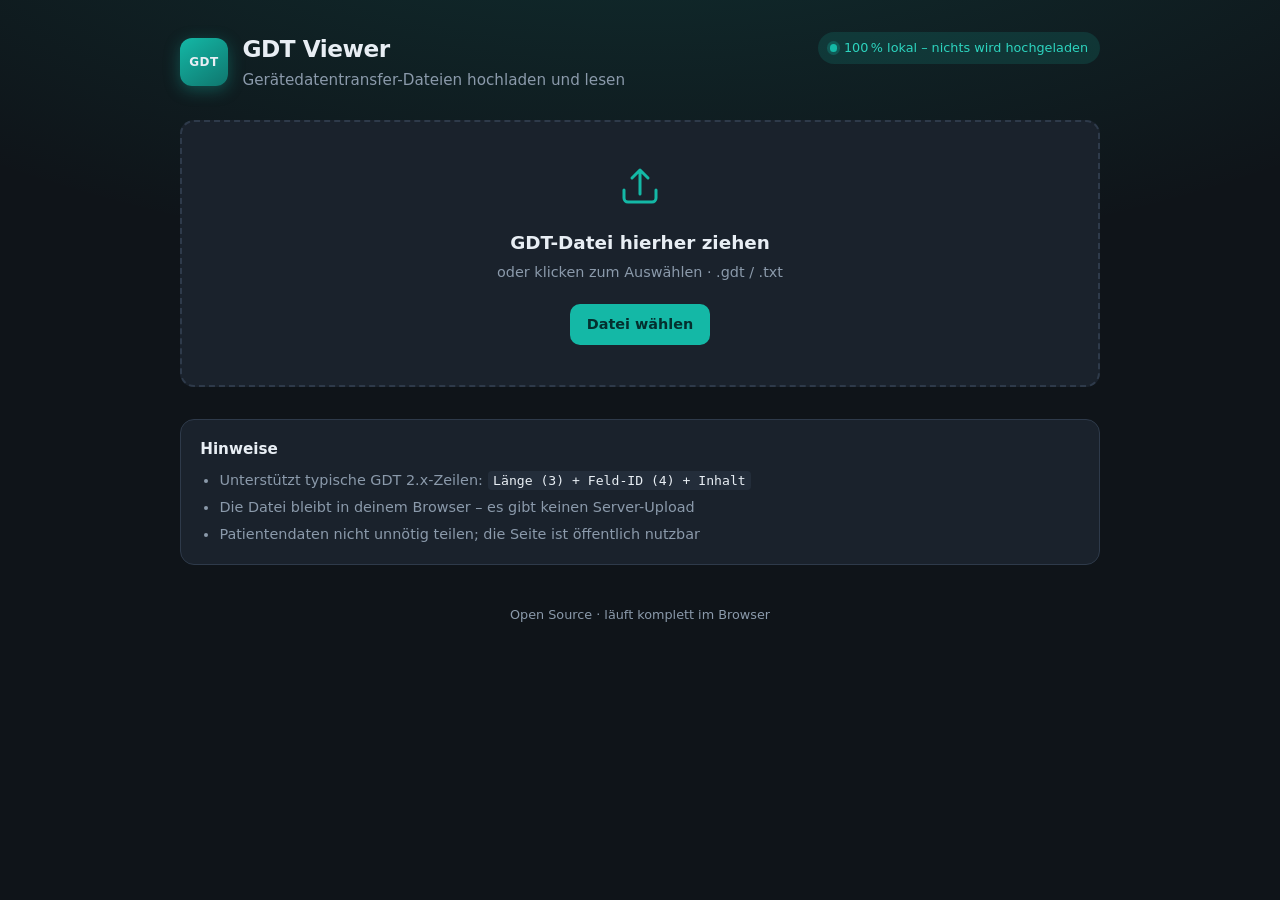
==== index.html @ 71a497c6 "Initial GDT Viewer: browser-only upload and parse for GDT files Static site with drag-and-drop, fiel" ====
<!DOCTYPE html>
<html lang="de">
<head>
  <meta charset="UTF-8" />
  <meta name="viewport" content="width=device-width, initial-scale=1" />
  <meta name="description" content="GDT-Dateien im Browser hochladen und lesen – ohne Server, Daten bleiben lokal." />
  <title>GDT Viewer – Gerätedatentransfer lesen</title>
  <link rel="stylesheet" href="styles.css" />
  <link rel="icon" href="data:image/svg+xml,%3Csvg xmlns='http://www.w3.org/2000/svg' viewBox='0 0 32 32'%3E%3Crect width='32' height='32' rx='8' fill='%230d9488'/%3E%3Ctext x='16' y='22' text-anchor='middle' fill='white' font-size='14' font-family='system-ui' font-weight='700'%3EGDT%3C/text%3E%3C/svg%3E" />
</head>
<body>
  <div class="page">
    <header class="header">
      <div class="brand">
        <span class="logo" aria-hidden="true">GDT</span>
        <div>
          <h1>GDT Viewer</h1>
          <p class="tagline">Gerätedatentransfer-Dateien hochladen und lesen</p>
        </div>
      </div>
      <p class="privacy-badge" title="Dateien werden nur in deinem Browser gelesen">
        <span class="dot"></span>
        100 % lokal – nichts wird hochgeladen
      </p>
    </header>

    <main>
      <section
        id="dropzone"
        class="dropzone"
        tabindex="0"
        role="button"
        aria-label="GDT-Datei auswählen oder hierher ziehen"
      >
        <div class="dropzone-inner">
          <div class="drop-icon" aria-hidden="true">
            <svg width="48" height="48" viewBox="0 0 24 24" fill="none" stroke="currentColor" stroke-width="1.5">
              <path d="M12 16V4M12 4l-4 4M12 4l4 4" stroke-linecap="round" stroke-linejoin="round"/>
              <path d="M4 14v4a2 2 0 002 2h12a2 2 0 002-2v-4" stroke-linecap="round"/>
            </svg>
          </div>
          <p class="drop-title">GDT-Datei hierher ziehen</p>
          <p class="drop-sub">oder klicken zum Auswählen · .gdt / .txt</p>
          <button type="button" class="btn btn-primary" id="browseBtn">Datei wählen</button>
          <input type="file" id="fileInput" accept=".gdt,.txt,text/plain" hidden />
        </div>
      </section>

      <section id="toolbar" class="toolbar hidden">
        <div class="file-meta">
          <strong id="fileName">—</strong>
          <span id="fileInfo" class="muted"></span>
        </div>
        <div class="toolbar-actions">
          <label class="toggle">
            <input type="checkbox" id="showRaw" />
            Rohtext anzeigen
          </label>
          <button type="button" class="btn btn-ghost" id="copyBtn">Kopieren</button>
          <button type="button" class="btn btn-ghost" id="clearBtn">Neue Datei</button>
        </div>
      </section>

      <section id="summary" class="summary hidden"></section>

      <section id="results" class="results hidden">
        <div class="table-wrap">
          <table>
            <thead>
              <tr>
                <th class="col-line">Zeile</th>
                <th class="col-id">Feld</th>
                <th class="col-label">Bedeutung</th>
                <th class="col-value">Inhalt</th>
              </tr>
            </thead>
            <tbody id="tableBody"></tbody>
          </table>
        </div>
      </section>

      <section id="raw" class="raw hidden">
        <h2>Rohtext</h2>
        <pre id="rawText"></pre>
      </section>

      <section id="error" class="error hidden" role="alert"></section>

      <section class="help">
        <h2>Hinweise</h2>
        <ul>
          <li>Unterstützt typische GDT 2.x-Zeilen: <code>Länge (3) + Feld-ID (4) + Inhalt</code></li>
          <li>Die Datei bleibt in deinem Browser – es gibt keinen Server-Upload</li>
          <li>Patientendaten nicht unnötig teilen; die Seite ist öffentlich nutzbar</li>
        </ul>
      </section>
    </main>

    <footer class="footer">
      <span>Open Source · läuft komplett im Browser</span>
    </footer>
  </div>
  <script src="app.js"></script>
</body>
</html>
---- styles.css ----
:root {
  --bg: #0f1419;
  --bg-elevated: #1a222c;
  --bg-soft: #232d3a;
  --border: #2e3a4a;
  --text: #e8eef4;
  --muted: #8b9aab;
  --accent: #14b8a6;
  --accent-dim: rgba(20, 184, 166, 0.15);
  --accent-hover: #2dd4bf;
  --danger: #f87171;
  --danger-bg: rgba(248, 113, 113, 0.12);
  --radius: 14px;
  --shadow: 0 12px 40px rgba(0, 0, 0, 0.35);
  --font: "Segoe UI", system-ui, -apple-system, sans-serif;
  --mono: "SF Mono", "Menlo", "Consolas", ui-monospace, monospace;
}

*,
*::before,
*::after {
  box-sizing: border-box;
}

html {
  color-scheme: dark;
}

body {
  margin: 0;
  min-height: 100vh;
  font-family: var(--font);
  background:
    radial-gradient(ellipse 80% 50% at 50% -20%, rgba(20, 184, 166, 0.18), transparent),
    var(--bg);
  color: var(--text);
  line-height: 1.5;
}

.page {
  max-width: 960px;
  margin: 0 auto;
  padding: 2rem 1.25rem 3rem;
}

.header {
  display: flex;
  flex-wrap: wrap;
  align-items: flex-start;
  justify-content: space-between;
  gap: 1rem;
  margin-bottom: 1.75rem;
}

.brand {
  display: flex;
  gap: 0.9rem;
  align-items: center;
}

.logo {
  display: grid;
  place-items: center;
  width: 3rem;
  height: 3rem;
  border-radius: 12px;
  background: linear-gradient(145deg, var(--accent), #0f766e);
  font-weight: 800;
  font-size: 0.75rem;
  letter-spacing: 0.04em;
  box-shadow: 0 4px 16px rgba(20, 184, 166, 0.35);
}

h1 {
  margin: 0;
  font-size: 1.45rem;
  font-weight: 700;
  letter-spacing: -0.02em;
}

.tagline {
  margin: 0.15rem 0 0;
  color: var(--muted);
  font-size: 0.95rem;
}

.privacy-badge {
  display: inline-flex;
  align-items: center;
  gap: 0.45rem;
  margin: 0;
  padding: 0.4rem 0.75rem;
  border-radius: 999px;
  background: var(--accent-dim);
  color: var(--accent-hover);
  font-size: 0.8rem;
  font-weight: 500;
}

.privacy-badge .dot {
  width: 0.45rem;
  height: 0.45rem;
  border-radius: 50%;
  background: var(--accent);
  box-shadow: 0 0 0 3px rgba(20, 184, 166, 0.25);
}

.dropzone {
  border: 2px dashed var(--border);
  border-radius: var(--radius);
  background: var(--bg-elevated);
  transition: border-color 0.15s, background 0.15s, transform 0.15s;
  cursor: pointer;
  outline: none;
}

.dropzone:hover,
.dropzone:focus-visible {
  border-color: var(--accent);
  background: color-mix(in srgb, var(--bg-elevated) 80%, var(--accent) 8%);
}

.dropzone.dragover {
  border-color: var(--accent);
  background: var(--accent-dim);
  transform: scale(1.01);
}

.dropzone-inner {
  padding: 2.5rem 1.5rem;
  text-align: center;
}

.drop-icon {
  color: var(--accent);
  margin-bottom: 0.75rem;
}

.drop-title {
  margin: 0;
  font-size: 1.15rem;
  font-weight: 600;
}

.drop-sub {
  margin: 0.35rem 0 1.25rem;
  color: var(--muted);
  font-size: 0.9rem;
}

.btn {
  appearance: none;
  border: 1px solid transparent;
  border-radius: 10px;
  padding: 0.55rem 1rem;
  font: inherit;
  font-size: 0.9rem;
  font-weight: 600;
  cursor: pointer;
  transition: background 0.15s, border-color 0.15s, color 0.15s;
}

.btn-primary {
  background: var(--accent);
  color: #042f2e;
}

.btn-primary:hover {
  background: var(--accent-hover);
}

.btn-ghost {
  background: transparent;
  border-color: var(--border);
  color: var(--text);
}

.btn-ghost:hover {
  border-color: var(--muted);
  background: var(--bg-soft);
}

.toolbar {
  display: flex;
  flex-wrap: wrap;
  align-items: center;
  justify-content: space-between;
  gap: 1rem;
  margin: 1.25rem 0 1rem;
  padding: 0.9rem 1rem;
  background: var(--bg-elevated);
  border: 1px solid var(--border);
  border-radius: var(--radius);
}

.file-meta {
  display: flex;
  flex-direction: column;
  gap: 0.15rem;
  min-width: 0;
}

.file-meta strong {
  word-break: break-all;
}

.muted {
  color: var(--muted);
  font-size: 0.85rem;
}

.toolbar-actions {
  display: flex;
  flex-wrap: wrap;
  align-items: center;
  gap: 0.6rem;
}

.toggle {
  display: inline-flex;
  align-items: center;
  gap: 0.4rem;
  font-size: 0.85rem;
  color: var(--muted);
  cursor: pointer;
  user-select: none;
}

.toggle input {
  accent-color: var(--accent);
}

.summary {
  display: grid;
  grid-template-columns: repeat(auto-fit, minmax(140px, 1fr));
  gap: 0.75rem;
  margin-bottom: 1rem;
}

.summary-card {
  background: var(--bg-elevated);
  border: 1px solid var(--border);
  border-radius: 12px;
  padding: 0.85rem 1rem;
}

.summary-card .label {
  display: block;
  color: var(--muted);
  font-size: 0.75rem;
  text-transform: uppercase;
  letter-spacing: 0.04em;
  margin-bottom: 0.25rem;
}

.summary-card .value {
  font-weight: 600;
  font-size: 0.98rem;
  word-break: break-word;
}

.results {
  background: var(--bg-elevated);
  border: 1px solid var(--border);
  border-radius: var(--radius);
  box-shadow: var(--shadow);
  overflow: hidden;
}

.table-wrap {
  overflow-x: auto;
}

table {
  width: 100%;
  border-collapse: collapse;
  font-size: 0.9rem;
}

th,
td {
  text-align: left;
  padding: 0.7rem 0.9rem;
  border-bottom: 1px solid var(--border);
  vertical-align: top;
}

th {
  background: var(--bg-soft);
  color: var(--muted);
  font-size: 0.75rem;
  text-transform: uppercase;
  letter-spacing: 0.05em;
  font-weight: 600;
  position: sticky;
  top: 0;
}

tbody tr:hover {
  background: rgba(255, 255, 255, 0.02);
}

tbody tr:last-child td {
  border-bottom: none;
}

.col-line {
  width: 4rem;
  color: var(--muted);
  font-variant-numeric: tabular-nums;
}

.col-id {
  width: 5rem;
  font-family: var(--mono);
  font-size: 0.85rem;
  color: var(--accent-hover);
}

.col-label {
  width: 28%;
  color: var(--muted);
}

.col-value {
  font-family: var(--mono);
  font-size: 0.88rem;
  white-space: pre-wrap;
  word-break: break-word;
}

.raw {
  margin-top: 1.25rem;
}

.raw h2 {
  margin: 0 0 0.5rem;
  font-size: 1rem;
  color: var(--muted);
  font-weight: 600;
}

.raw pre {
  margin: 0;
  padding: 1rem;
  background: var(--bg-elevated);
  border: 1px solid var(--border);
  border-radius: var(--radius);
  overflow: auto;
  font-family: var(--mono);
  font-size: 0.82rem;
  line-height: 1.55;
  white-space: pre-wrap;
  word-break: break-word;
  max-height: 320px;
}

.error {
  margin-top: 1rem;
  padding: 0.9rem 1rem;
  background: var(--danger-bg);
  border: 1px solid color-mix(in srgb, var(--danger) 40%, transparent);
  border-radius: 12px;
  color: var(--danger);
}

.help {
  margin-top: 2rem;
  padding: 1.1rem 1.2rem;
  background: var(--bg-elevated);
  border: 1px solid var(--border);
  border-radius: var(--radius);
}

.help h2 {
  margin: 0 0 0.6rem;
  font-size: 0.95rem;
}

.help ul {
  margin: 0;
  padding-left: 1.2rem;
  color: var(--muted);
  font-size: 0.9rem;
}

.help li + li {
  margin-top: 0.35rem;
}

.help code {
  font-family: var(--mono);
  font-size: 0.82rem;
  background: var(--bg-soft);
  padding: 0.1rem 0.35rem;
  border-radius: 4px;
  color: var(--text);
}

.footer {
  margin-top: 2.5rem;
  text-align: center;
  color: var(--muted);
  font-size: 0.8rem;
}

.hidden {
  display: none !important;
}

@media (max-width: 600px) {
  .page {
    padding: 1.25rem 1rem 2rem;
  }

  th:nth-child(3),
  td:nth-child(3) {
    display: none;
  }
}
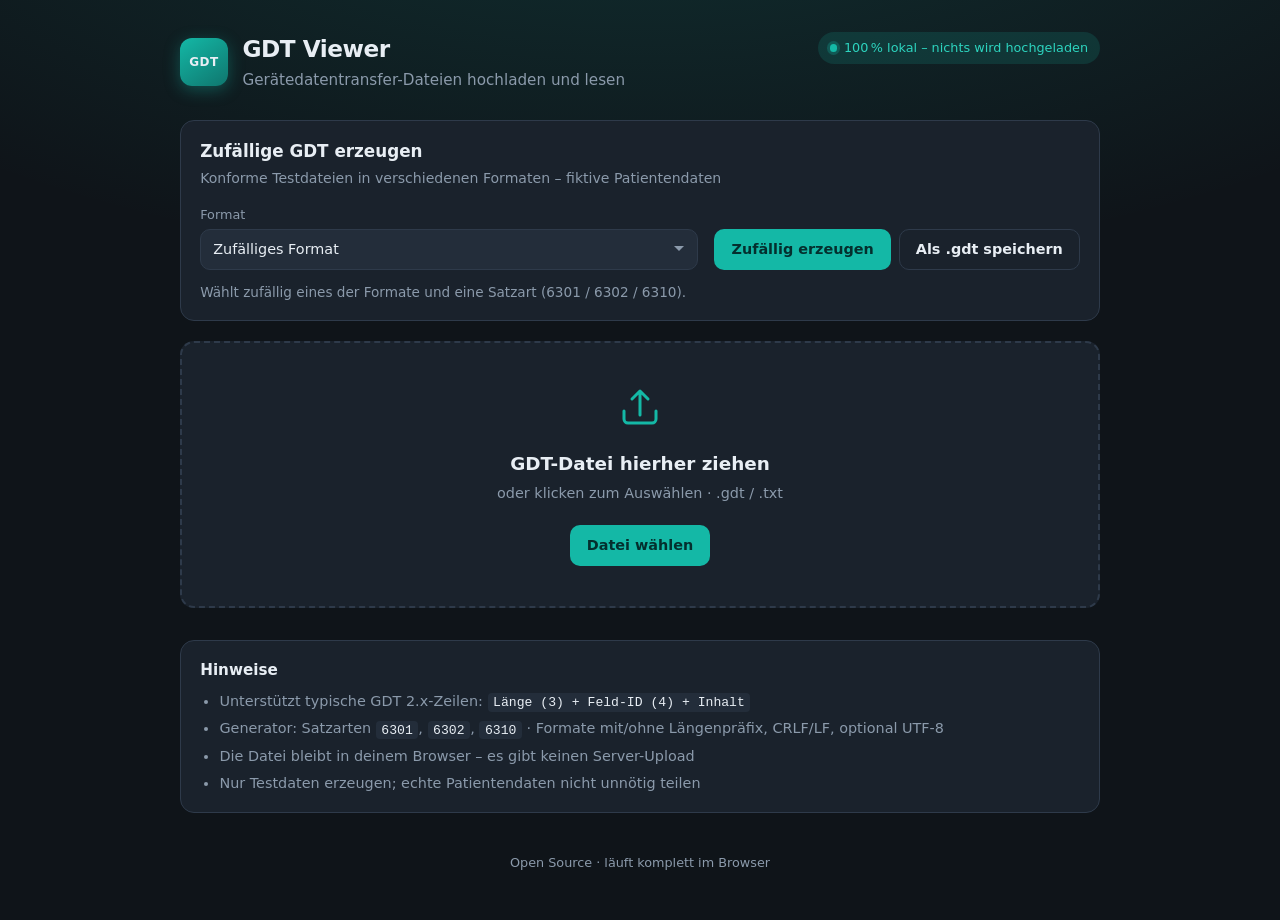
==== commit 0845d40b: "Add random GDT generator with multiple conforming formats Support GDT 2.1 CRLF/LF, UTF-8, bare field" ====
--- a/index.html
+++ b/index.html
@@ -25,6 +25,26 @@
     </header>
 
     <main>
+      <section class="generator" aria-labelledby="gen-title">
+        <div class="generator-head">
+          <h2 id="gen-title">Zufällige GDT erzeugen</h2>
+          <p class="muted">Konforme Testdateien in verschiedenen Formaten – fiktive Patientendaten</p>
+        </div>
+        <div class="generator-controls">
+          <label class="field">
+            <span>Format</span>
+            <select id="formatSelect" aria-label="GDT-Format wählen">
+              <option value="random">Zufälliges Format</option>
+            </select>
+          </label>
+          <div class="generator-actions">
+            <button type="button" class="btn btn-primary" id="generateBtn">Zufällig erzeugen</button>
+            <button type="button" class="btn btn-ghost" id="downloadGenBtn" disabled>Als .gdt speichern</button>
+          </div>
+        </div>
+        <p id="formatHint" class="format-hint muted"></p>
+      </section>
+
       <section
         id="dropzone"
         class="dropzone"
@@ -57,6 +77,7 @@
             Rohtext anzeigen
           </label>
           <button type="button" class="btn btn-ghost" id="copyBtn">Kopieren</button>
+          <button type="button" class="btn btn-ghost" id="downloadBtn">Download</button>
           <button type="button" class="btn btn-ghost" id="clearBtn">Neue Datei</button>
         </div>
       </section>
@@ -90,8 +111,9 @@
         <h2>Hinweise</h2>
         <ul>
           <li>Unterstützt typische GDT 2.x-Zeilen: <code>Länge (3) + Feld-ID (4) + Inhalt</code></li>
+          <li>Generator: Satzarten <code>6301</code>, <code>6302</code>, <code>6310</code> · Formate mit/ohne Längenpräfix, CRLF/LF, optional UTF-8</li>
           <li>Die Datei bleibt in deinem Browser – es gibt keinen Server-Upload</li>
-          <li>Patientendaten nicht unnötig teilen; die Seite ist öffentlich nutzbar</li>
+          <li>Nur Testdaten erzeugen; echte Patientendaten nicht unnötig teilen</li>
         </ul>
       </section>
     </main>
@@ -100,6 +122,7 @@
       <span>Open Source · läuft komplett im Browser</span>
     </footer>
   </div>
+  <script src="generator.js"></script>
   <script src="app.js"></script>
 </body>
 </html>
--- a/styles.css
+++ b/styles.css
@@ -105,6 +105,75 @@
   box-shadow: 0 0 0 3px rgba(20, 184, 166, 0.25);
 }
 
+.generator {
+  margin-bottom: 1.25rem;
+  padding: 1.1rem 1.2rem;
+  background: var(--bg-elevated);
+  border: 1px solid var(--border);
+  border-radius: var(--radius);
+}
+
+.generator-head h2 {
+  margin: 0;
+  font-size: 1.05rem;
+  font-weight: 650;
+}
+
+.generator-head p {
+  margin: 0.25rem 0 0;
+  font-size: 0.88rem;
+}
+
+.generator-controls {
+  display: flex;
+  flex-wrap: wrap;
+  align-items: flex-end;
+  gap: 0.85rem 1rem;
+  margin-top: 1rem;
+}
+
+.field {
+  display: flex;
+  flex-direction: column;
+  gap: 0.3rem;
+  min-width: min(100%, 280px);
+  flex: 1;
+  font-size: 0.8rem;
+  color: var(--muted);
+}
+
+.field select {
+  appearance: none;
+  background: var(--bg-soft)
+    url("data:image/svg+xml,%3Csvg xmlns='http://www.w3.org/2000/svg' width='12' height='8' viewBox='0 0 12 8'%3E%3Cpath fill='%238b9aab' d='M1 1l5 5 5-5'/%3E%3C/svg%3E")
+    no-repeat right 0.75rem center;
+  border: 1px solid var(--border);
+  border-radius: 10px;
+  color: var(--text);
+  font: inherit;
+  font-size: 0.9rem;
+  padding: 0.55rem 2rem 0.55rem 0.75rem;
+  cursor: pointer;
+}
+
+.field select:focus {
+  outline: 2px solid color-mix(in srgb, var(--accent) 50%, transparent);
+  outline-offset: 1px;
+  border-color: var(--accent);
+}
+
+.generator-actions {
+  display: flex;
+  flex-wrap: wrap;
+  gap: 0.5rem;
+}
+
+.format-hint {
+  margin: 0.75rem 0 0;
+  font-size: 0.82rem;
+  min-height: 1.2em;
+}
+
 .dropzone {
   border: 2px dashed var(--border);
   border-radius: var(--radius);
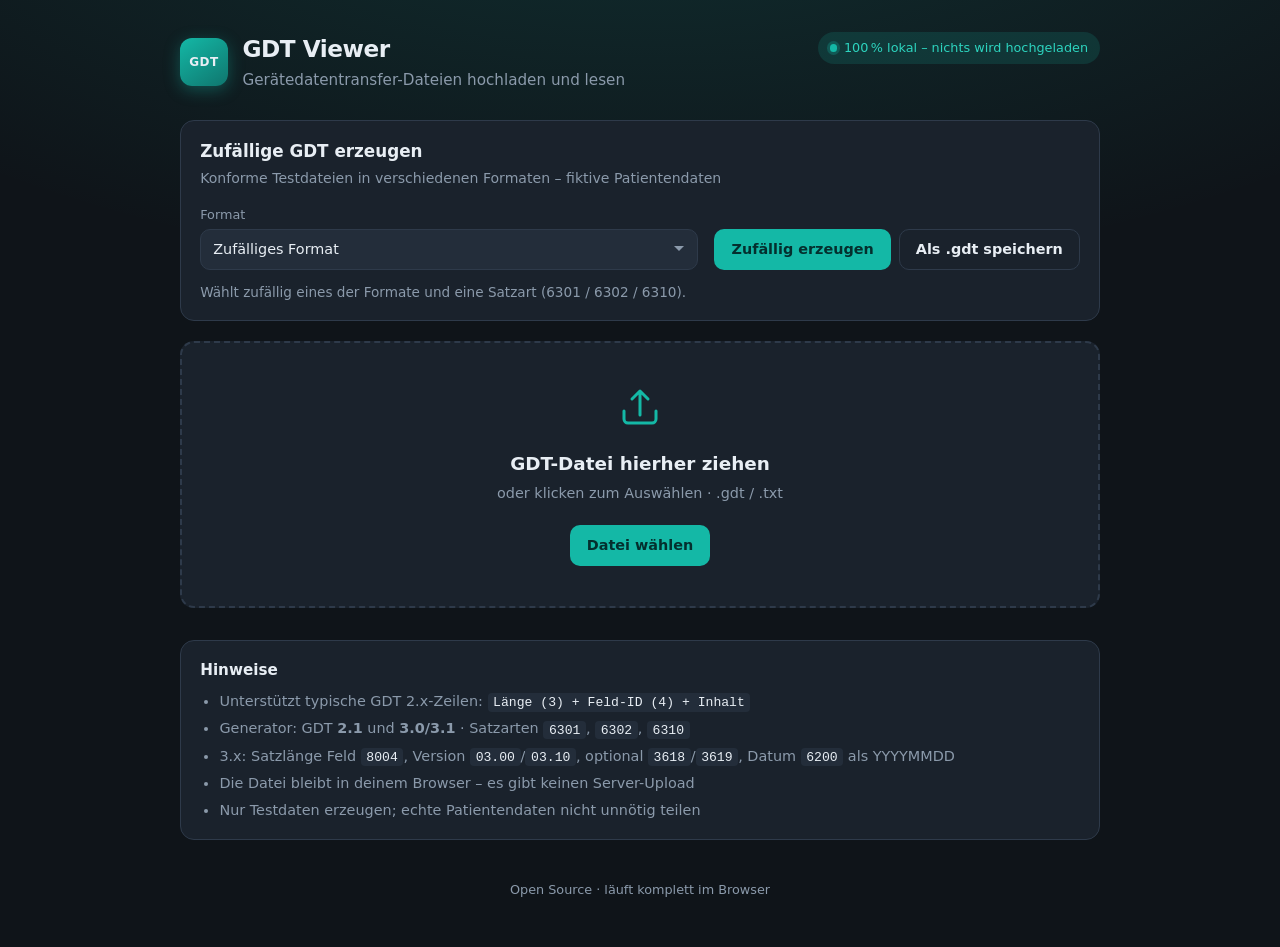
==== commit 3b0aee41: "Add GDT 3.0/3.1 generator formats Support sentence length field 8004, versions 03.00/03.10, variable" ====
--- a/index.html
+++ b/index.html
@@ -111,7 +111,8 @@
         <h2>Hinweise</h2>
         <ul>
           <li>Unterstützt typische GDT 2.x-Zeilen: <code>Länge (3) + Feld-ID (4) + Inhalt</code></li>
-          <li>Generator: Satzarten <code>6301</code>, <code>6302</code>, <code>6310</code> · Formate mit/ohne Längenpräfix, CRLF/LF, optional UTF-8</li>
+          <li>Generator: GDT <strong>2.1</strong> und <strong>3.0/3.1</strong> · Satzarten <code>6301</code>, <code>6302</code>, <code>6310</code></li>
+          <li>3.x: Satzlänge Feld <code>8004</code>, Version <code>03.00</code>/<code>03.10</code>, optional <code>3618</code>/<code>3619</code>, Datum <code>6200</code> als YYYYMMDD</li>
           <li>Die Datei bleibt in deinem Browser – es gibt keinen Server-Upload</li>
           <li>Nur Testdaten erzeugen; echte Patientendaten nicht unnötig teilen</li>
         </ul>
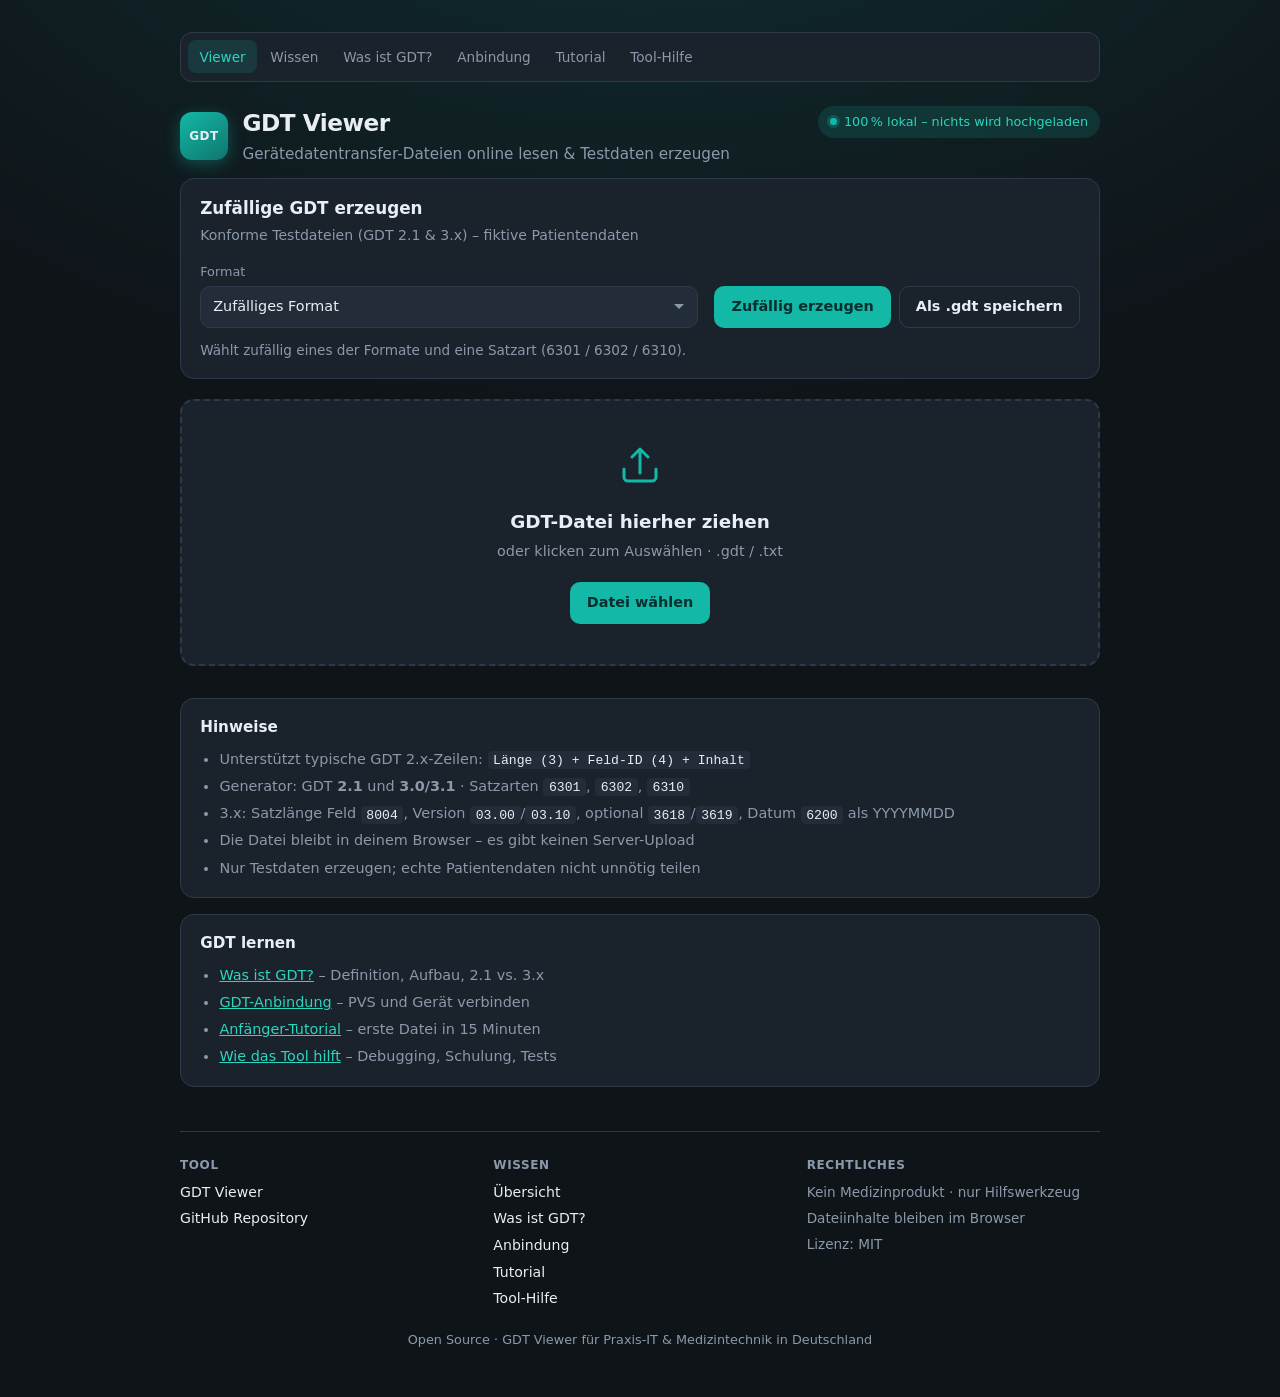
==== commit 8bd91de7: "Add GDT knowledge pages and SEO/GEO-optimized site metadata Expand README and GitHub project descrip" ====
--- a/index.html
+++ b/index.html
@@ -3,19 +3,82 @@
 <head>
   <meta charset="UTF-8" />
   <meta name="viewport" content="width=device-width, initial-scale=1" />
-  <meta name="description" content="GDT-Dateien im Browser hochladen und lesen – ohne Server, Daten bleiben lokal." />
-  <title>GDT Viewer – Gerätedatentransfer lesen</title>
+  <title>GDT Viewer – GDT-Dateien online lesen &amp; Testdaten erzeugen (2.1 / 3.x)</title>
+  <meta name="description" content="Kostenloser GDT Viewer: Gerätedatentransfer-Dateien im Browser lesen, Felder verstehen und konforme GDT 2.1 / 3.x Testdaten erzeugen. 100 % lokal – kein Server-Upload." />
+  <meta name="keywords" content="GDT Viewer, GDT Datei lesen, Gerätedatentransfer, GDT online, GDT Generator, GDT 2.1, GDT 3.1, GDT Parser" />
+  <meta name="robots" content="index, follow, max-image-preview:large" />
+  <meta name="author" content="GDT Viewer" />
+  <link rel="canonical" href="https://freemoser.github.io/gdt-viewer/" />
+  <meta property="og:type" content="website" />
+  <meta property="og:locale" content="de_DE" />
+  <meta property="og:title" content="GDT Viewer – GDT-Dateien lesen &amp; erzeugen" />
+  <meta property="og:description" content="Gerätedatentransfer im Browser: Dateien anzeigen, Felder deuten, Testdaten für GDT 2.1 und 3.x erzeugen – ohne Upload auf einen Server." />
+  <meta property="og:url" content="https://freemoser.github.io/gdt-viewer/" />
+  <meta property="og:site_name" content="GDT Viewer" />
+  <meta name="twitter:card" content="summary" />
+  <meta name="twitter:title" content="GDT Viewer – GDT online lesen &amp; erzeugen" />
+  <meta name="twitter:description" content="Kostenloser Browser-Viewer und Generator für Gerätedatentransfer (GDT 2.1 / 3.x)." />
+  <meta name="geo.region" content="DE" />
+  <meta name="language" content="German" />
   <link rel="stylesheet" href="styles.css" />
   <link rel="icon" href="data:image/svg+xml,%3Csvg xmlns='http://www.w3.org/2000/svg' viewBox='0 0 32 32'%3E%3Crect width='32' height='32' rx='8' fill='%230d9488'/%3E%3Ctext x='16' y='22' text-anchor='middle' fill='white' font-size='14' font-family='system-ui' font-weight='700'%3EGDT%3C/text%3E%3C/svg%3E" />
+  <script type="application/ld+json">
+  {
+    "@context": "https://schema.org",
+    "@type": "WebApplication",
+    "name": "GDT Viewer",
+    "alternateName": ["GDT Online Viewer", "Gerätedatentransfer Viewer"],
+    "url": "https://freemoser.github.io/gdt-viewer/",
+    "description": "Kostenloser Online-Viewer und Generator für GDT-Dateien (Gerätedatentransfer). Unterstützt GDT 2.1 und 3.x, verarbeitet Dateien lokal im Browser.",
+    "applicationCategory": "HealthApplication",
+    "operatingSystem": "Any",
+    "browserRequirements": "Requires JavaScript",
+    "inLanguage": "de-DE",
+    "isAccessibleForFree": true,
+    "offers": { "@type": "Offer", "price": "0", "priceCurrency": "EUR" },
+    "featureList": [
+      "GDT-Dateien per Drag-and-Drop lesen",
+      "Feldtabelle mit Bedeutungen",
+      "Zufällige GDT 2.1 und 3.x Testdateien",
+      "Download als .gdt",
+      "Keine Server-Speicherung der Dateiinhalte"
+    ],
+    "about": {
+      "@type": "Thing",
+      "name": "Gerätedatentransfer",
+      "alternateName": "GDT"
+    }
+  }
+  </script>
+  <script type="application/ld+json">
+  {
+    "@context": "https://schema.org",
+    "@type": "WebSite",
+    "name": "GDT Viewer",
+    "url": "https://freemoser.github.io/gdt-viewer/",
+    "inLanguage": "de-DE",
+    "description": "GDT Viewer und Wissensportal zum Gerätedatentransfer für Praxissoftware und Medizintechnik in Deutschland.",
+    "publisher": { "@type": "Organization", "name": "GDT Viewer", "url": "https://github.com/Freemoser/gdt-viewer" }
+  }
+  </script>
 </head>
 <body>
   <div class="page">
-    <header class="header">
+    <nav class="site-nav" aria-label="Hauptnavigation">
+      <a href="./" aria-current="page">Viewer</a>
+      <a href="wissen/">Wissen</a>
+      <a href="wissen/was-ist-gdt.html">Was ist GDT?</a>
+      <a href="wissen/anbindung.html">Anbindung</a>
+      <a href="wissen/tutorial.html">Tutorial</a>
+      <a href="wissen/tool.html">Tool-Hilfe</a>
+    </nav>
+
+    <header class="header header-top">
       <div class="brand">
         <span class="logo" aria-hidden="true">GDT</span>
         <div>
           <h1>GDT Viewer</h1>
-          <p class="tagline">Gerätedatentransfer-Dateien hochladen und lesen</p>
+          <p class="tagline">Gerätedatentransfer-Dateien online lesen &amp; Testdaten erzeugen</p>
         </div>
       </div>
       <p class="privacy-badge" title="Dateien werden nur in deinem Browser gelesen">
@@ -28,7 +91,7 @@
       <section class="generator" aria-labelledby="gen-title">
         <div class="generator-head">
           <h2 id="gen-title">Zufällige GDT erzeugen</h2>
-          <p class="muted">Konforme Testdateien in verschiedenen Formaten – fiktive Patientendaten</p>
+          <p class="muted">Konforme Testdateien (GDT 2.1 &amp; 3.x) – fiktive Patientendaten</p>
         </div>
         <div class="generator-controls">
           <label class="field">
@@ -117,10 +180,47 @@
           <li>Nur Testdaten erzeugen; echte Patientendaten nicht unnötig teilen</li>
         </ul>
       </section>
+
+      <section class="help" style="margin-top:1rem" aria-labelledby="wissen-teaser">
+        <h2 id="wissen-teaser">GDT lernen</h2>
+        <ul>
+          <li><a href="wissen/was-ist-gdt.html" style="color:var(--accent-hover)">Was ist GDT?</a> – Definition, Aufbau, 2.1 vs. 3.x</li>
+          <li><a href="wissen/anbindung.html" style="color:var(--accent-hover)">GDT-Anbindung</a> – PVS und Gerät verbinden</li>
+          <li><a href="wissen/tutorial.html" style="color:var(--accent-hover)">Anfänger-Tutorial</a> – erste Datei in 15 Minuten</li>
+          <li><a href="wissen/tool.html" style="color:var(--accent-hover)">Wie das Tool hilft</a> – Debugging, Schulung, Tests</li>
+        </ul>
+      </section>
     </main>
 
-    <footer class="footer">
-      <span>Open Source · läuft komplett im Browser</span>
+    <footer class="site-footer">
+      <div class="site-footer-grid">
+        <div>
+          <h3>Tool</h3>
+          <ul>
+            <li><a href="./">GDT Viewer</a></li>
+            <li><a href="https://github.com/Freemoser/gdt-viewer">GitHub Repository</a></li>
+          </ul>
+        </div>
+        <div>
+          <h3>Wissen</h3>
+          <ul>
+            <li><a href="wissen/">Übersicht</a></li>
+            <li><a href="wissen/was-ist-gdt.html">Was ist GDT?</a></li>
+            <li><a href="wissen/anbindung.html">Anbindung</a></li>
+            <li><a href="wissen/tutorial.html">Tutorial</a></li>
+            <li><a href="wissen/tool.html">Tool-Hilfe</a></li>
+          </ul>
+        </div>
+        <div>
+          <h3>Rechtliches</h3>
+          <ul>
+            <li>Kein Medizinprodukt · nur Hilfswerkzeug</li>
+            <li>Dateiinhalte bleiben im Browser</li>
+            <li>Lizenz: MIT</li>
+          </ul>
+        </div>
+      </div>
+      <p class="site-footer-note">Open Source · GDT Viewer für Praxis-IT &amp; Medizintechnik in Deutschland</p>
     </footer>
   </div>
   <script src="generator.js"></script>
--- a/styles.css
+++ b/styles.css
@@ -473,6 +473,400 @@
   font-size: 0.8rem;
 }
 
+.site-nav {
+  display: flex;
+  flex-wrap: wrap;
+  align-items: center;
+  gap: 0.35rem 0.15rem;
+  margin: 0 0 1.5rem;
+  padding: 0.45rem;
+  background: var(--bg-elevated);
+  border: 1px solid var(--border);
+  border-radius: 12px;
+}
+
+.site-nav a {
+  color: var(--muted);
+  text-decoration: none;
+  font-size: 0.85rem;
+  font-weight: 500;
+  padding: 0.4rem 0.7rem;
+  border-radius: 8px;
+  transition: color 0.15s, background 0.15s;
+}
+
+.site-nav a:hover {
+  color: var(--text);
+  background: var(--bg-soft);
+}
+
+.site-nav a[aria-current="page"] {
+  color: var(--accent-hover);
+  background: var(--accent-dim);
+}
+
+.site-footer {
+  margin-top: 2.75rem;
+  padding-top: 1.5rem;
+  border-top: 1px solid var(--border);
+  color: var(--muted);
+  font-size: 0.85rem;
+}
+
+.site-footer-grid {
+  display: grid;
+  grid-template-columns: repeat(auto-fit, minmax(160px, 1fr));
+  gap: 1.25rem;
+  text-align: left;
+  margin-bottom: 1.25rem;
+}
+
+.site-footer h3 {
+  margin: 0 0 0.5rem;
+  font-size: 0.75rem;
+  text-transform: uppercase;
+  letter-spacing: 0.05em;
+  color: var(--muted);
+  font-weight: 600;
+}
+
+.site-footer ul {
+  list-style: none;
+  margin: 0;
+  padding: 0;
+}
+
+.site-footer li + li {
+  margin-top: 0.35rem;
+}
+
+.site-footer a {
+  color: var(--text);
+  text-decoration: none;
+  font-size: 0.88rem;
+}
+
+.site-footer a:hover {
+  color: var(--accent-hover);
+}
+
+.site-footer-note {
+  text-align: center;
+  font-size: 0.8rem;
+  margin: 0;
+}
+
+/* Content / knowledge pages */
+.page-content {
+  max-width: 760px;
+}
+
+.breadcrumb {
+  display: flex;
+  flex-wrap: wrap;
+  gap: 0.35rem;
+  align-items: center;
+  margin: 0 0 1.25rem;
+  font-size: 0.82rem;
+  color: var(--muted);
+}
+
+.breadcrumb a {
+  color: var(--muted);
+  text-decoration: none;
+}
+
+.breadcrumb a:hover {
+  color: var(--accent-hover);
+}
+
+.breadcrumb span[aria-hidden="true"] {
+  opacity: 0.5;
+}
+
+.hero-article {
+  margin-bottom: 1.75rem;
+}
+
+.hero-article h1 {
+  font-size: clamp(1.55rem, 3vw, 2rem);
+  line-height: 1.25;
+  margin-bottom: 0.65rem;
+}
+
+.lead {
+  margin: 0;
+  font-size: 1.08rem;
+  color: var(--muted);
+  line-height: 1.6;
+}
+
+.meta-line {
+  margin: 0.75rem 0 0;
+  font-size: 0.8rem;
+  color: var(--muted);
+}
+
+.prose {
+  font-size: 1.02rem;
+  line-height: 1.7;
+}
+
+.prose h2 {
+  margin: 2rem 0 0.75rem;
+  font-size: 1.28rem;
+  letter-spacing: -0.02em;
+  scroll-margin-top: 1rem;
+}
+
+.prose h3 {
+  margin: 1.5rem 0 0.5rem;
+  font-size: 1.08rem;
+}
+
+.prose p {
+  margin: 0 0 1rem;
+  color: color-mix(in srgb, var(--text) 92%, var(--muted));
+}
+
+.prose ul,
+.prose ol {
+  margin: 0 0 1.1rem;
+  padding-left: 1.25rem;
+  color: color-mix(in srgb, var(--text) 92%, var(--muted));
+}
+
+.prose li + li {
+  margin-top: 0.4rem;
+}
+
+.prose a {
+  color: var(--accent-hover);
+  text-decoration: underline;
+  text-underline-offset: 2px;
+}
+
+.prose a:hover {
+  color: var(--text);
+}
+
+.prose code {
+  font-family: var(--mono);
+  font-size: 0.88em;
+  background: var(--bg-soft);
+  padding: 0.12rem 0.35rem;
+  border-radius: 4px;
+}
+
+.prose pre {
+  margin: 0 0 1.15rem;
+  padding: 1rem;
+  background: var(--bg-elevated);
+  border: 1px solid var(--border);
+  border-radius: 12px;
+  overflow: auto;
+  font-family: var(--mono);
+  font-size: 0.82rem;
+  line-height: 1.55;
+}
+
+.prose strong {
+  color: var(--text);
+  font-weight: 650;
+}
+
+.callout {
+  margin: 1.25rem 0;
+  padding: 1rem 1.1rem;
+  background: var(--accent-dim);
+  border: 1px solid color-mix(in srgb, var(--accent) 35%, transparent);
+  border-radius: 12px;
+}
+
+.callout p {
+  margin: 0;
+  color: var(--text);
+}
+
+.callout p + p {
+  margin-top: 0.6rem;
+}
+
+.callout-title {
+  display: block;
+  font-weight: 700;
+  font-size: 0.85rem;
+  margin-bottom: 0.35rem;
+  color: var(--accent-hover);
+}
+
+.card-grid {
+  display: grid;
+  grid-template-columns: repeat(auto-fit, minmax(220px, 1fr));
+  gap: 0.85rem;
+  margin: 1.25rem 0 1.75rem;
+}
+
+.card-link {
+  display: block;
+  padding: 1.1rem 1.15rem;
+  background: var(--bg-elevated);
+  border: 1px solid var(--border);
+  border-radius: var(--radius);
+  text-decoration: none;
+  color: inherit;
+  transition: border-color 0.15s, transform 0.15s;
+}
+
+.card-link:hover {
+  border-color: var(--accent);
+  transform: translateY(-1px);
+}
+
+.card-link h2,
+.card-link h3 {
+  margin: 0 0 0.4rem;
+  font-size: 1.05rem;
+  color: var(--text);
+}
+
+.card-link p {
+  margin: 0;
+  font-size: 0.9rem;
+  color: var(--muted);
+  line-height: 1.5;
+}
+
+.card-link .card-kicker {
+  display: block;
+  font-size: 0.72rem;
+  text-transform: uppercase;
+  letter-spacing: 0.05em;
+  color: var(--accent-hover);
+  font-weight: 600;
+  margin-bottom: 0.35rem;
+}
+
+.toc {
+  margin: 0 0 1.75rem;
+  padding: 1rem 1.15rem;
+  background: var(--bg-elevated);
+  border: 1px solid var(--border);
+  border-radius: 12px;
+}
+
+.toc-title {
+  margin: 0 0 0.5rem;
+  font-size: 0.78rem;
+  text-transform: uppercase;
+  letter-spacing: 0.05em;
+  color: var(--muted);
+  font-weight: 600;
+}
+
+.toc ol {
+  margin: 0;
+  padding-left: 1.15rem;
+  font-size: 0.92rem;
+}
+
+.toc a {
+  color: var(--text);
+  text-decoration: none;
+}
+
+.toc a:hover {
+  color: var(--accent-hover);
+}
+
+.faq details {
+  margin: 0 0 0.65rem;
+  padding: 0.85rem 1rem;
+  background: var(--bg-elevated);
+  border: 1px solid var(--border);
+  border-radius: 12px;
+}
+
+.faq summary {
+  cursor: pointer;
+  font-weight: 600;
+  list-style-position: outside;
+}
+
+.faq details p {
+  margin: 0.65rem 0 0;
+  color: var(--muted);
+  font-size: 0.95rem;
+}
+
+.cta-box {
+  margin: 2rem 0 0;
+  padding: 1.25rem 1.3rem;
+  background: var(--bg-elevated);
+  border: 1px solid var(--border);
+  border-radius: var(--radius);
+  display: flex;
+  flex-wrap: wrap;
+  align-items: center;
+  justify-content: space-between;
+  gap: 1rem;
+}
+
+.cta-box p {
+  margin: 0;
+  max-width: 36rem;
+  color: var(--muted);
+  font-size: 0.95rem;
+}
+
+.cta-box strong {
+  display: block;
+  color: var(--text);
+  margin-bottom: 0.25rem;
+  font-size: 1.05rem;
+}
+
+.prose table {
+  width: 100%;
+  margin: 0 0 1.15rem;
+  font-size: 0.9rem;
+  background: var(--bg-elevated);
+  border: 1px solid var(--border);
+  border-radius: 12px;
+  overflow: hidden;
+  border-collapse: collapse;
+}
+
+.prose th,
+.prose td {
+  padding: 0.65rem 0.85rem;
+  border-bottom: 1px solid var(--border);
+  text-align: left;
+}
+
+.prose th {
+  background: var(--bg-soft);
+  color: var(--muted);
+  font-size: 0.75rem;
+  text-transform: uppercase;
+  letter-spacing: 0.04em;
+}
+
+.related {
+  margin-top: 2.5rem;
+  padding-top: 1.5rem;
+  border-top: 1px solid var(--border);
+}
+
+.related h2 {
+  margin: 0 0 0.85rem;
+  font-size: 1.05rem;
+}
+
+.header-top {
+  margin-bottom: 0.75rem;
+}
+
 .hidden {
   display: none !important;
 }
@@ -486,4 +880,13 @@
   td:nth-child(3) {
     display: none;
   }
-}
+
+  .site-nav {
+    gap: 0.2rem;
+  }
+
+  .site-nav a {
+    font-size: 0.8rem;
+    padding: 0.35rem 0.55rem;
+  }
+}
